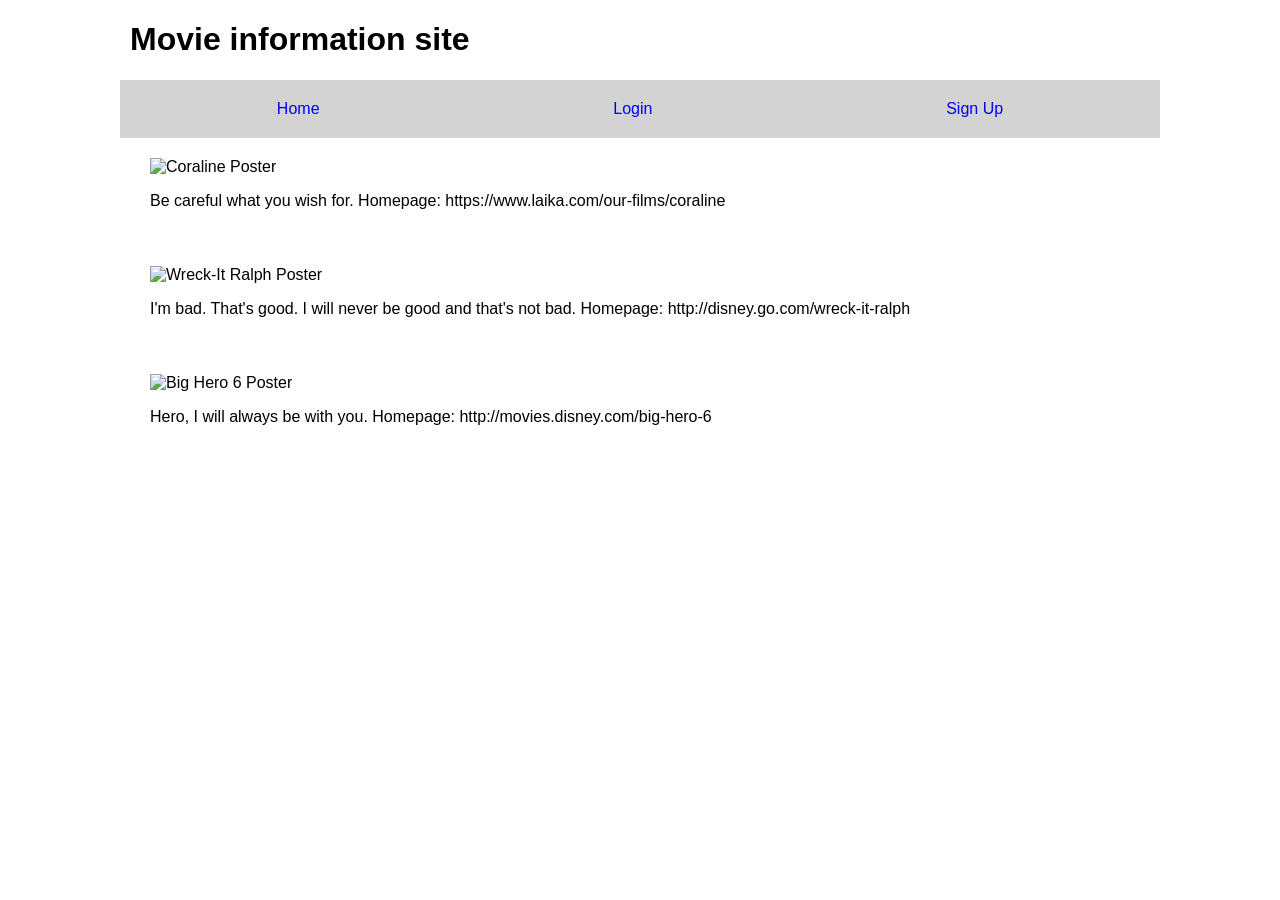
==== LAB3/index.html @ 566b94ee "lab3" ====
<!DOCTYPE html>
<html>
<head>
    <title>Movie Site</title>
    <link rel="stylesheet" href="main.css">
</head>

<body>

    <!-- HEADER -->
    <div class="header-container">
        <h1 class="header-text">Movie information site</h1>
    </div>

    <!-- NAVIGATION -->
    <nav class="nav">
        <a href="index.html">Home</a>
        <a href="login.html">Login</a>
        <a href="signup.html">Sign Up</a>
    </nav>

    <!-- MAIN CONTENT -->
    <div class="main-container">

        <div class="movie-card">
            <div class="image-container">
                <img src="coraline.webp" width="100" height="200" alt="Coraline Poster">
                <div class="overlay">Coraline</div>
            </div>
            <p>Be careful what you wish for. Homepage: https://www.laika.com/our-films/coraline</p>
        </div>

        <div class="movie-card">
            <div class="image-container">
                <img src="wreckitralph.webp" width="100" height="200" alt="Wreck-It Ralph Poster">
                <div class="overlay">Wreck-It Ralph</div>
            </div>
            <p>I'm bad. That's good. I will never be good and that's not bad. Homepage: http://disney.go.com/wreck-it-ralph</p>
        </div>

        <div class="movie-card">
            <div class="image-container">
                <img src="bighero6.webp" width="100" height="200" alt="Big Hero 6 Poster">
                <div class="overlay">Big Hero 6</div>
            </div>
            <p>Hero, I will always be with you. Homepage: http://movies.disney.com/big-hero-6</p>
        </div>

    </div>

</body>
</html>
---- LAB3/main.css ----
/* GLOBAL */
body {
	margin: 0;
	font-family: Arial;
}

/* WIDTH LIMIT (1020px condition) */
.header-container,
.nav,
.main-container,
.form-container {
	max-width: 1020px;
	margin: auto;
}

/* HEADER ANIMATION */
.header-container {
	overflow: hidden;
}

.header-text {
	position: relative;
	animation-name: slide;
	animation-duration: 2s;
}

@keyframes slide {
	from {
		left: 100%;
	}

	to {
		left: 0;
	}
}

/* NAVIGATION (FLEX) */
.nav {
	display: flex;
	justify-content: space-around;
	flex-wrap: wrap;
	background: lightgray;
	padding: 10px;
}

	.nav a {
		text-decoration: none;
		padding: 10px;
	}

/* MAIN CONTENT FLEX (nested) */
.main-container {
	display: flex;
	flex-direction: column;
}

.movie-card {
	display: flex;
	flex-direction: column;
	margin: 20px;
}

/* IMAGE HOVER EFFECT */
.image-container {
	position: relative;
	overflow: hidden;
}

	.image-container img {
		width: 100%;
		transition: transform 2s;
	}

	.image-container:hover img {
		transform: scale(1.5);
	}

/* TEXT OVER IMAGE */
.overlay {
	position: absolute;
	top: 50%;
	left: 50%;
	transform: translate(-50%, -50%);
	display: none;
	color: white;
}

.image-container:hover .overlay {
	display: block;
}

/* FORM */
.form-container {
	padding: 20px;
}

input {
	display: block;
	margin-bottom: 10px;
}

/* MEDIA QUERIES */
@media (max-width: 480px) {
	.nav {
		flex-direction: column;
	}
}

@media (min-width: 481px) and (max-width: 800px) {
	.nav {
		justify-content: space-between;
	}
}

@media (min-width: 801px) {
	.nav {
		justify-content: space-around;
	}
}
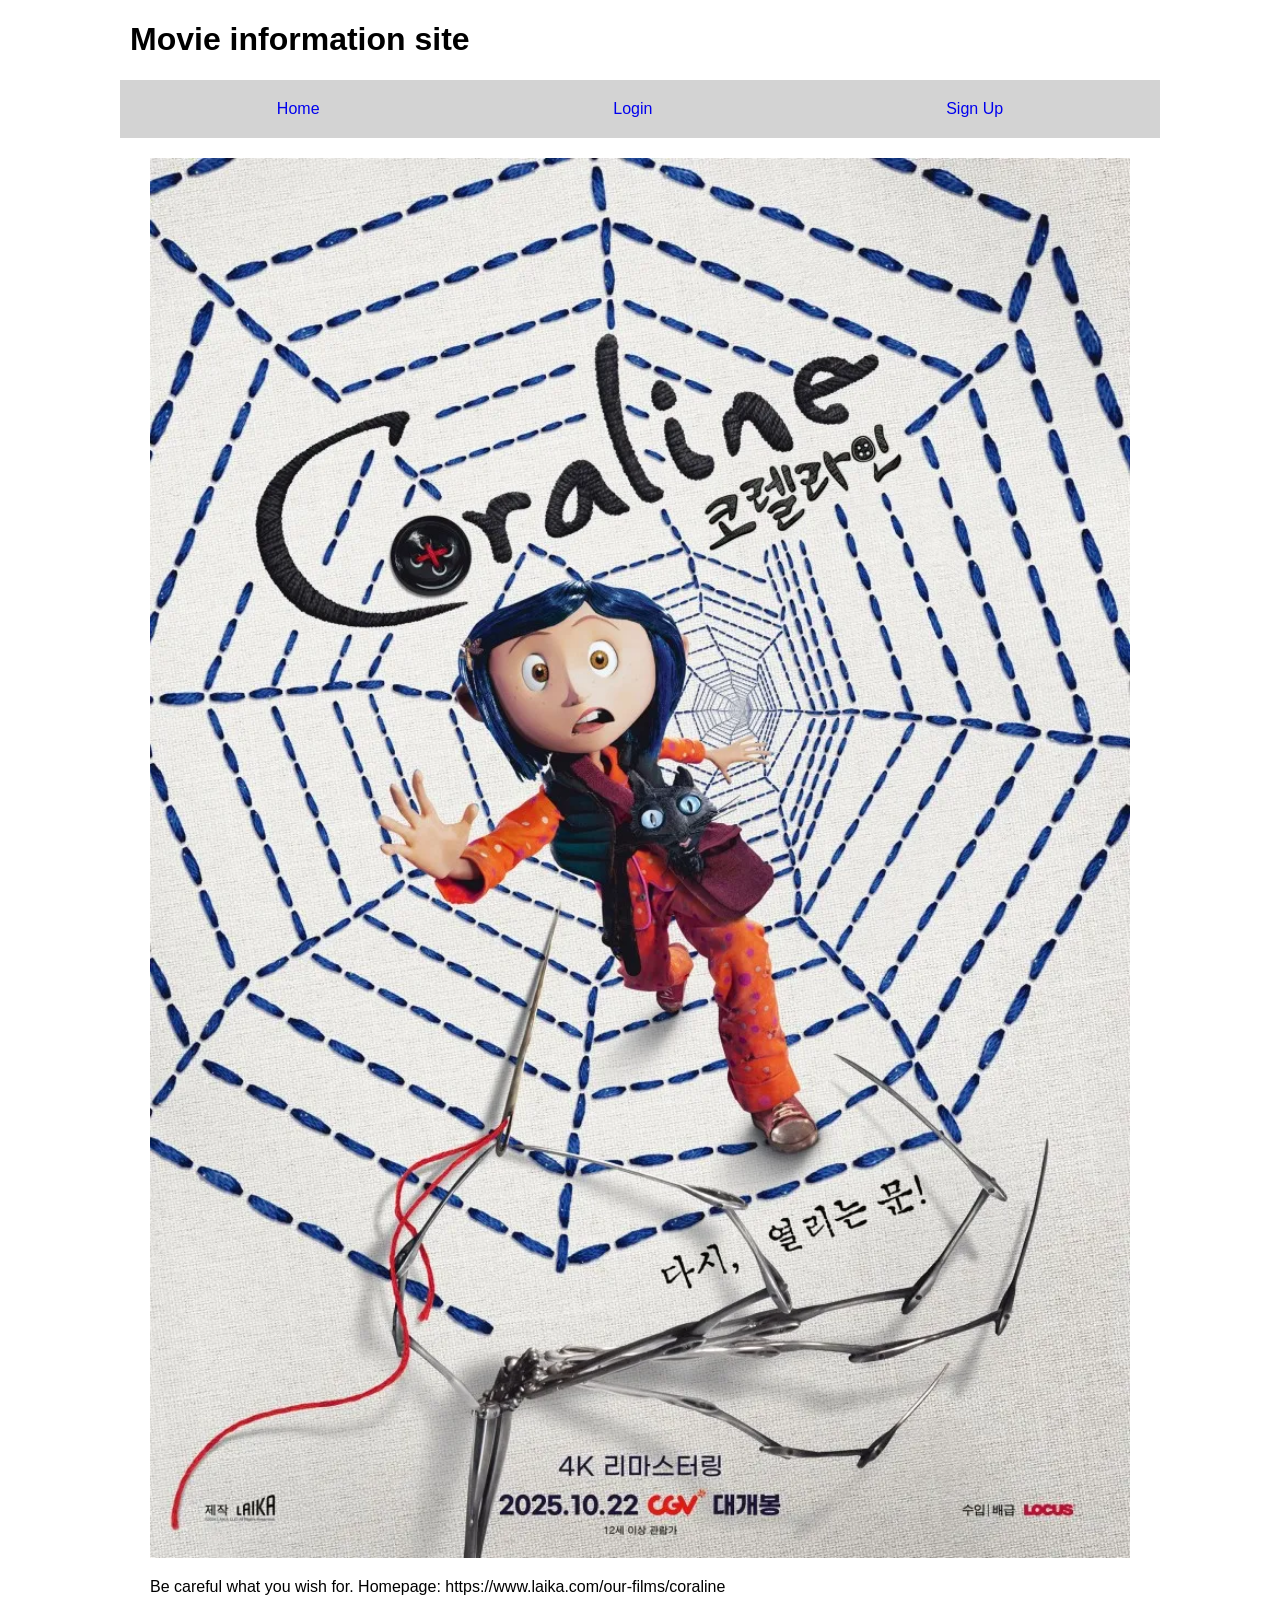
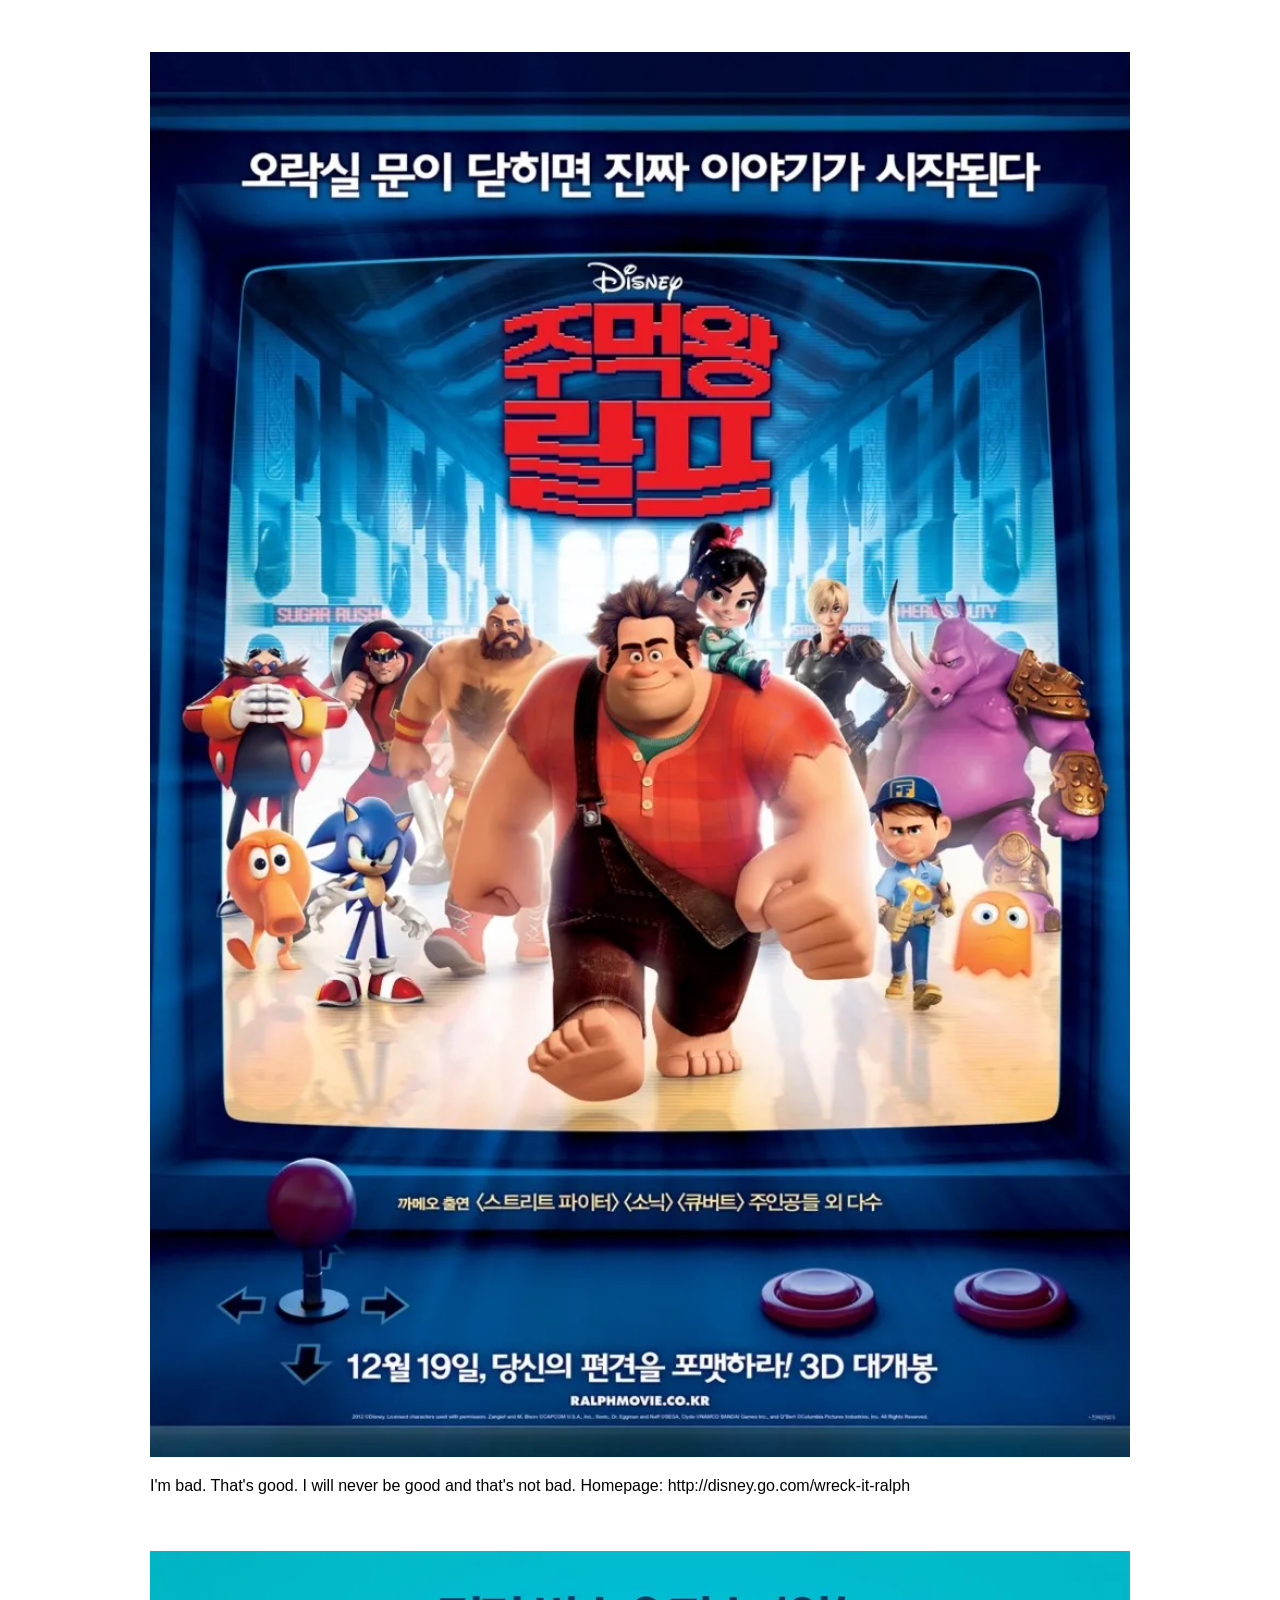
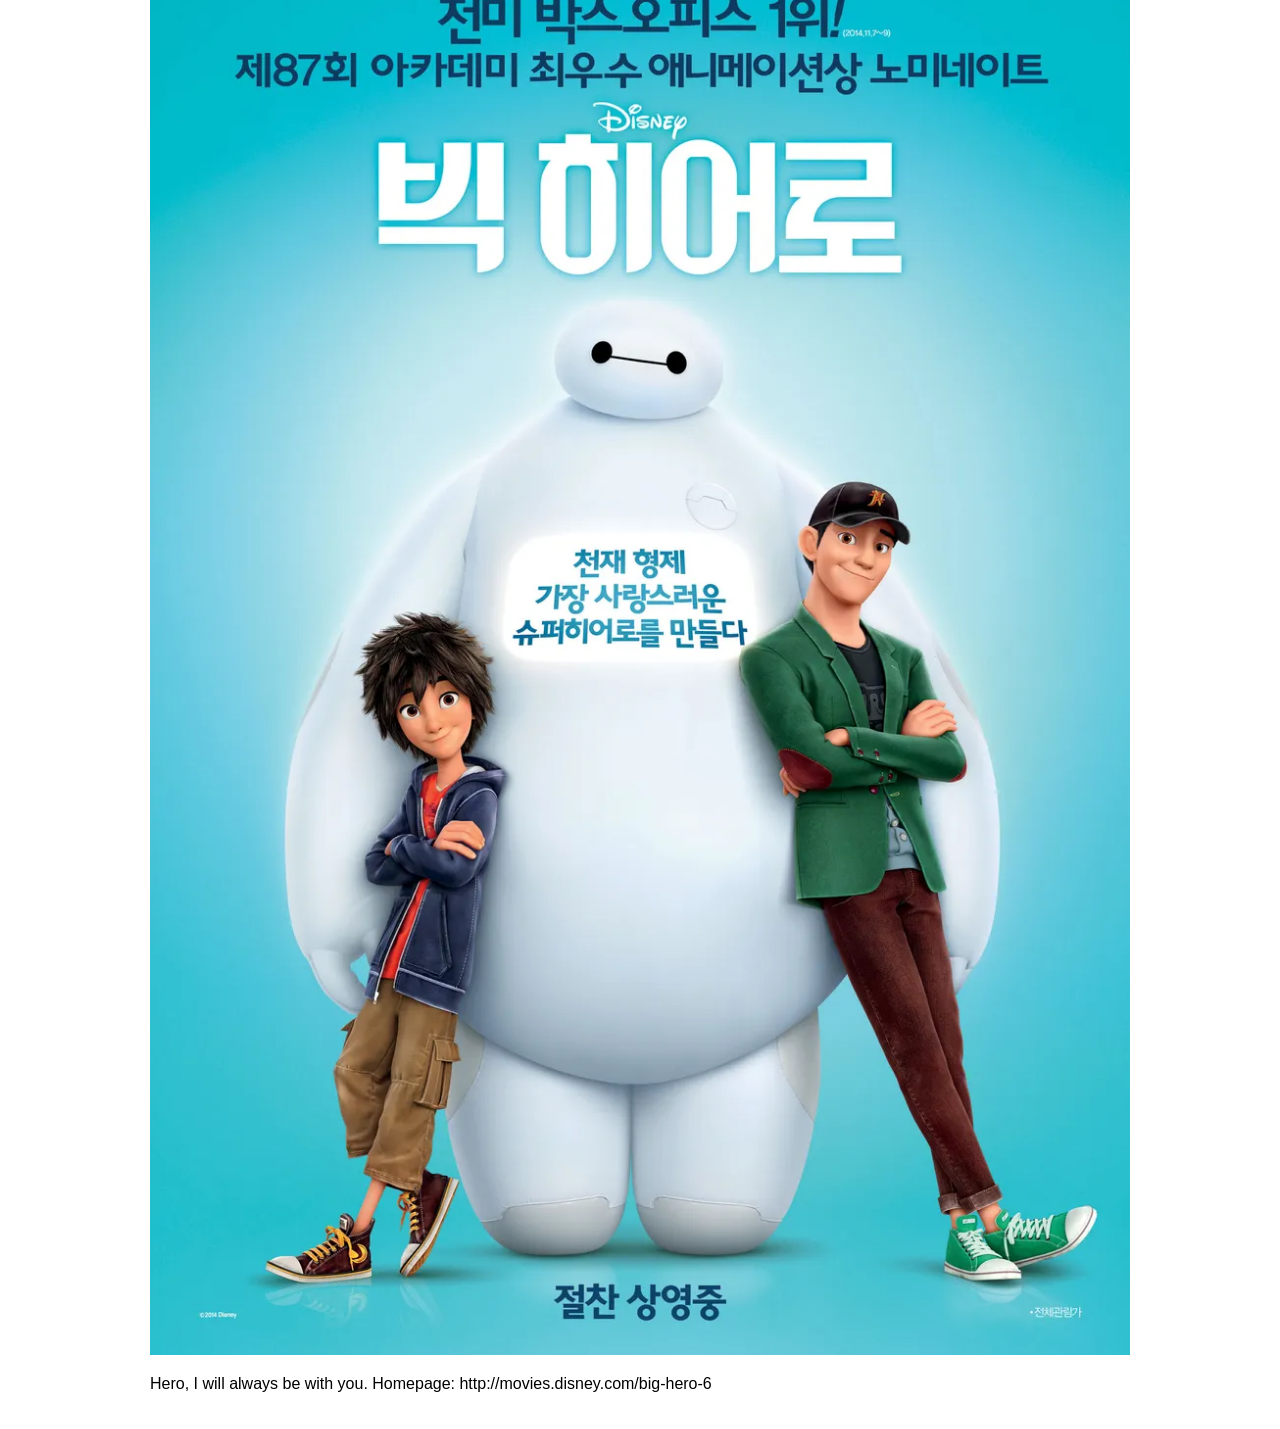
==== commit 968f3c7b: "widthheightremoval" ====
--- a/LAB3/index.html
+++ b/LAB3/index.html
@@ -24,7 +24,7 @@
 
         <div class="movie-card">
             <div class="image-container">
-                <img src="coraline.webp" width="100" height="200" alt="Coraline Poster">
+                <img src="coraline.webp"  alt="Coraline Poster">
                 <div class="overlay">Coraline</div>
             </div>
             <p>Be careful what you wish for. Homepage: https://www.laika.com/our-films/coraline</p>
@@ -32,7 +32,7 @@
 
         <div class="movie-card">
             <div class="image-container">
-                <img src="wreckitralph.webp" width="100" height="200" alt="Wreck-It Ralph Poster">
+                <img src="wreckitralph.webp"  alt="Wreck-It Ralph Poster">
                 <div class="overlay">Wreck-It Ralph</div>
             </div>
             <p>I'm bad. That's good. I will never be good and that's not bad. Homepage: http://disney.go.com/wreck-it-ralph</p>
@@ -40,7 +40,7 @@
 
         <div class="movie-card">
             <div class="image-container">
-                <img src="bighero6.webp" width="100" height="200" alt="Big Hero 6 Poster">
+                <img src="bighero6.webp"  alt="Big Hero 6 Poster">
                 <div class="overlay">Big Hero 6</div>
             </div>
             <p>Hero, I will always be with you. Homepage: http://movies.disney.com/big-hero-6</p>
@@ -49,4 +49,4 @@
     </div>
 
 </body>
-</html>+</html>
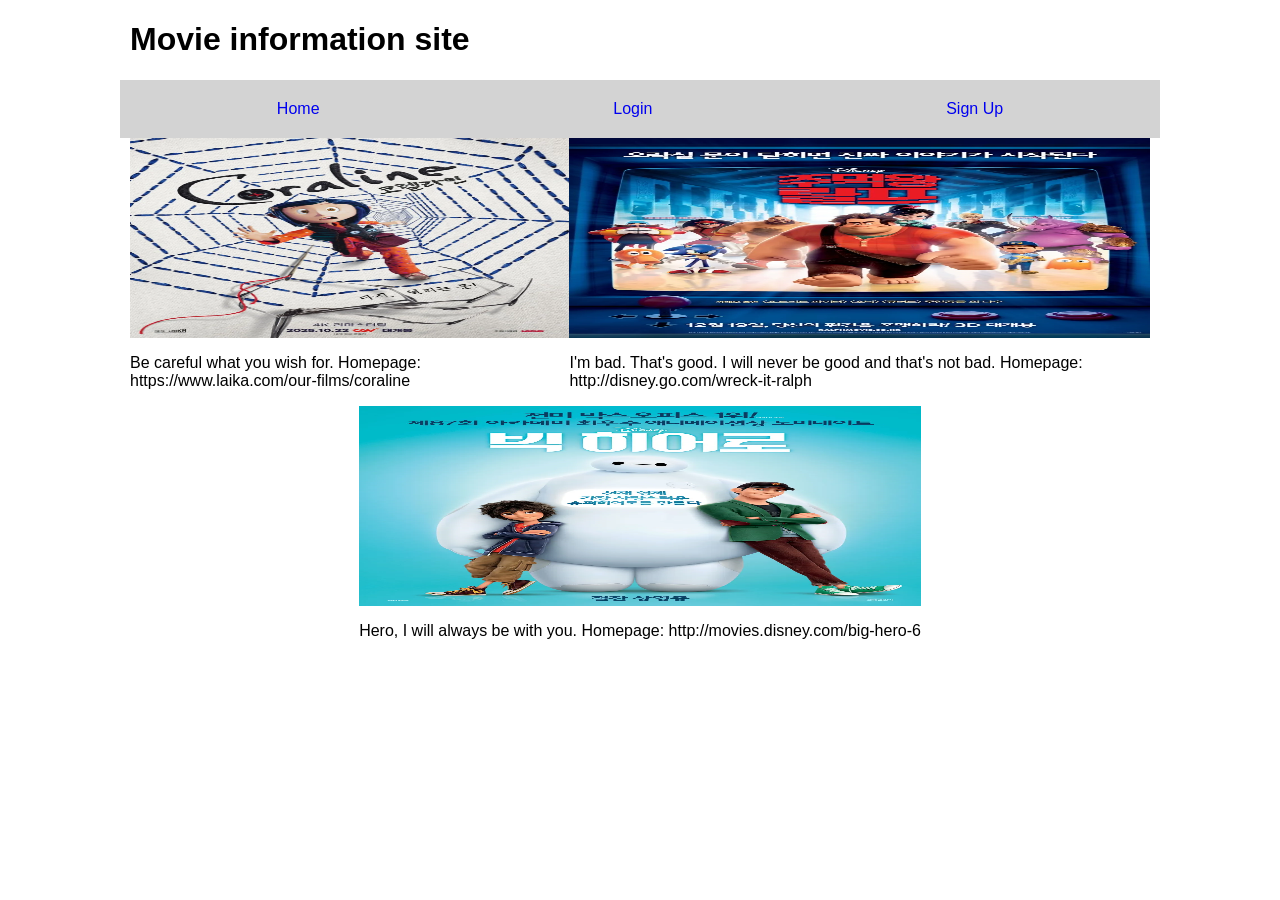
==== commit 9353bdbe: "lab3 revised" ====
--- a/LAB3/index.html
+++ b/LAB3/index.html
@@ -21,32 +21,40 @@
 
     <!-- MAIN CONTENT -->
     <div class="main-container">
+        <div class="main-container">
+            <div class="movie-row">
+                <div class="movie-card">
+                    <div class="image-container">
+                        <img src="coraline.webp" width="100" height="200" alt="Coraline Poster">
+                        <div class="overlay">Coraline</div>
+                    </div>
+                    <p>Be careful what you wish for. Homepage: https://www.laika.com/our-films/coraline</p>
+                </div>
 
-        <div class="movie-card">
-            <div class="image-container">
-                <img src="coraline.webp"  alt="Coraline Poster">
-                <div class="overlay">Coraline</div>
+                <div class="movie-card">
+                    <div class="image-container">
+                        <img src="wreckitralph.webp" width="100" height="200" alt="Wreck-It Ralph Poster">
+                        <div class="overlay">Wreck-It Ralph</div>
+                    </div>
+                    <p>I'm bad. That's good. I will never be good and that's not bad. Homepage: http://disney.go.com/wreck-it-ralph</p>
+                </div>
             </div>
-            <p>Be careful what you wish for. Homepage: https://www.laika.com/our-films/coraline</p>
         </div>
 
-        <div class="movie-card">
-            <div class="image-container">
-                <img src="wreckitralph.webp"  alt="Wreck-It Ralph Poster">
-                <div class="overlay">Wreck-It Ralph</div>
+        <div class="main-container">
+            <div class="movie-row">
+                <div class="movie-card">
+                    <div class="image-container">
+                        <img src="bighero6.webp" width="100" height="200" alt="Big Hero 6 Poster">
+                        <div class="overlay">Big Hero 6</div>
+                    </div>
+                    <p>Hero, I will always be with you. Homepage: http://movies.disney.com/big-hero-6</p>
+                </div>
             </div>
-            <p>I'm bad. That's good. I will never be good and that's not bad. Homepage: http://disney.go.com/wreck-it-ralph</p>
         </div>
-
-        <div class="movie-card">
-            <div class="image-container">
-                <img src="bighero6.webp"  alt="Big Hero 6 Poster">
-                <div class="overlay">Big Hero 6</div>
-            </div>
-            <p>Hero, I will always be with you. Homepage: http://movies.disney.com/big-hero-6</p>
-        </div>
+        
 
     </div>
 
 </body>
-</html>
+</html>
--- a/LAB3/main.css
+++ b/LAB3/main.css
@@ -54,10 +54,24 @@
 	flex-direction: column;
 }
 
+.section {
+	display: flex;
+	flex-direction: column;
+}
+
+.movie-row {
+	display: flex;
+	flex-direction: row;
+}
+
 .movie-card {
 	display: flex;
 	flex-direction: column;
-	margin: 20px;
+}
+
+.image-container {
+	display: flex;
+	flex-direction: column;
 }
 
 /* IMAGE HOVER EFFECT */
